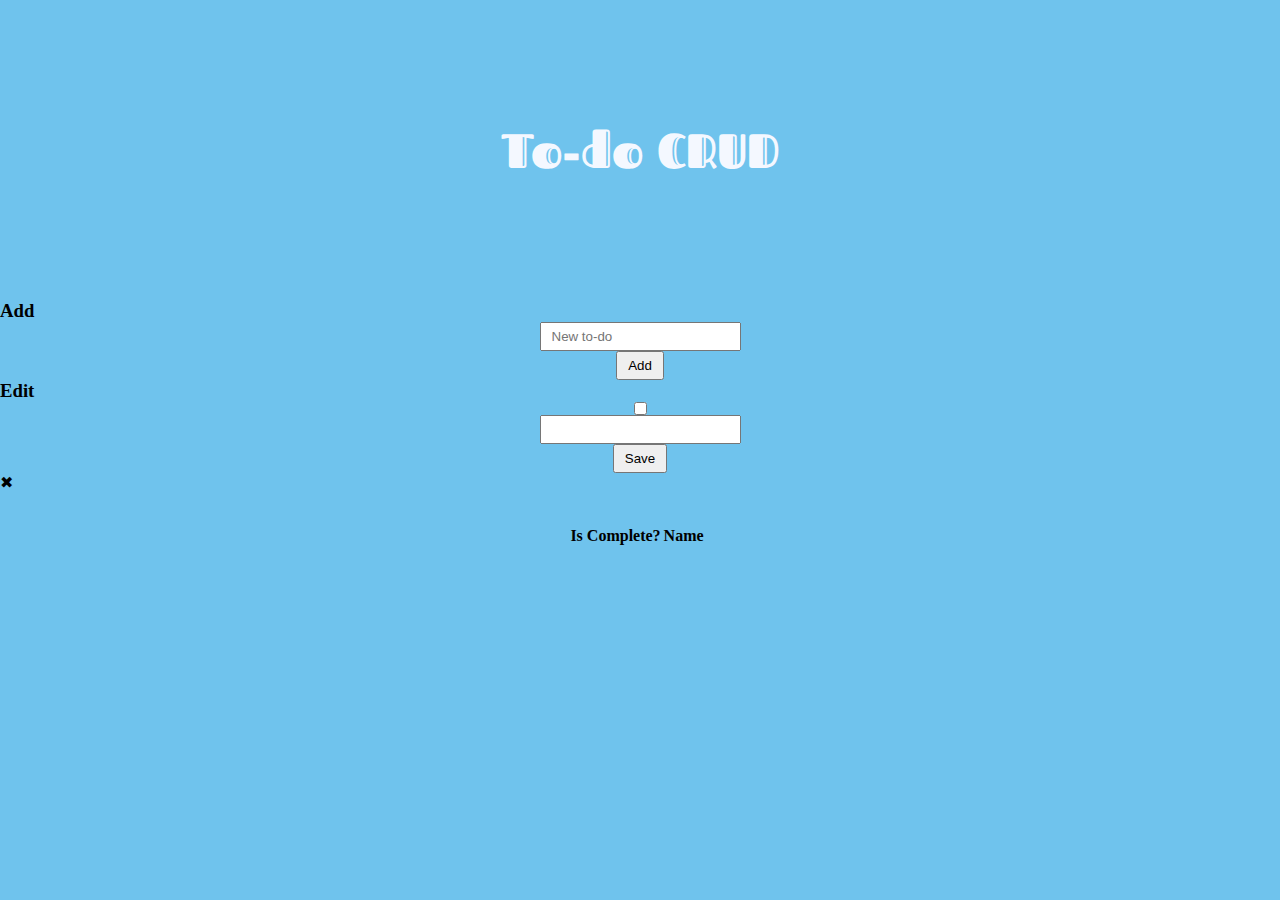
==== Battleship/BattleshipAPI/wwwroot/index.html @ 860584ab "authentification jwt avec bdd, début front" ====
﻿<!DOCTYPE html>
<html>
<head>
    <meta charset="UTF-8">
    <title>To-do CRUD</title>
    <link rel="stylesheet" href="css/site.css" />
</head>
<body>
    <h1>To-do CRUD</h1>
    <h3>Add</h3>
    <form action="javascript:void(0);" method="POST" onsubmit="addItem()">
        <input type="text" id="add-name" placeholder="New to-do">
        <input type="submit" value="Add">
    </form>

    <div id="editForm">
        <h3>Edit</h3>
        <form action="javascript:void(0);" onsubmit="updateItem()">
            <input type="hidden" id="edit-id">
            <input type="checkbox" id="edit-isComplete">
            <input type="text" id="edit-name">
            <input type="submit" value="Save">
            <a onclick="closeInput()" aria-label="Close">&#10006;</a>
        </form>
    </div>

    <p id="counter"></p>

    <table>
        <tr>
            <th>Is Complete?</th>
            <th>Name</th>
            <th></th>
            <th></th>
        </tr>
        <tbody id="todos"></tbody>
    </table>

    <script src="js/site.js" asp-append-version="true"></script>
    <script type="text/javascript">getItems();</script>
</body>
</html>
---- Battleship/BattleshipAPI/wwwroot/css/site.css ----
﻿@import url("https://fonts.googleapis.com/css?family=Fascinate+Inline|Baloo+Bhaina");

* {
    padding: 0;
    margin: 0;
    box-sizing: border-box;
}

body {
    background: #6FC3ED;
}

h1 {
    font-size: 3rem;
    color: #f4f8ff;
    font-family: "Fascinate Inline";
    text-align: center;
    margin: 3rem;
    padding: 70px 0;
}

h2 {
    font-size: 20px;
    color: #f4f8ff;
    font-family: "Fascinate Inline";
}

p {
    font-size: 20px;
    color: #f4f8ff;
    font-family: "Fascinate Inline";
    text-align: center;
    margin-top: 2rem;
}

input {
    display: block;
    margin: auto;
    padding: 5px 10px;
}

button {
    background-color: #4AB0E7;
    color: white;
    padding: 14px 20px;
    border: none;
    cursor: pointer;
    width: 50%;
    font-family: "Fascinate Inline";
    font-size: 1rem;
    display: block;
    margin: auto;
}

.bottom-space {
    margin-top: 2rem;
    margin-bottom: 10rem;
}

.float-child {
    width: 50%;
    float: left;
    padding: 5px;
    border-left: 1rem solid #4AB0E7;
}

.float-child-1 {
    width: 20%;
    float: left;
    padding: 5px;
}

.float-child-2 {
    width: 80%;
    float: left;
    padding: 5px;
}

#player_board, #enemy_board {
    position: relative;
    width: 100%;
    min-width: 550px;
}

#messageAreaPlayer, #messageAreaEnemy {
    width: 100%;
    text-align: center;
    margin-top: 5px;
    color: #f4f8ff;
    font-family: "Fascinate Inline";
    font-size: 15px;
}

table {
    border-collapse: separate;
    border-spacing: 3px;
    margin: 0 auto;
}

td {
    position: relative;
    width: 70px;
    height: 70px;
    border: 2px solid #152C59;
    border-radius: 15px;
}

    td:hover {
        background: #538daa;
    }

    td div {
        width: 70px;
        height: 70px;
    }

.numbers, .letters {
    text-align: center;
    font-size: 20px;
    font-family: "Baloo Bhaina";
    color: #f4f8ff;
    height: 40px;
    width: 40px;
    border: none;
}

.hit {
    position: absolute;
    bottom: 5px;
    left: 5px;
    width: 60px;
    height: 30px;
    background: #851B15;
    border-radius: 5px 5px 50px 35px;
    animation: wave 1s ease-in-out infinite alternate;
}

@keyframes wave {
    0% {
        transform: rotate(-7deg)
    }

    100% {
        transform: rotate(5deg)
    }
}

.hit::after {
    content: '';
    position: absolute;
    top: 8px;
    left: 8px;
    width: 10px;
    height: 10px;
    background: #D2995F;
    border-radius: 50%;
    box-shadow: 15px 0 #FCCE9E, 30px 0 #D2995F;
}

.hit::before {
    content: '';
    position: absolute;
    bottom: 30px;
    left: 10px;
    width: 16px;
    height: 30px;
    background: #5A0400;
    box-shadow: 15px 4px 0 -4px #AC3B35;
}

.miss {
    width: 60px;
    height: 10px;
    position: absolute;
    top: 30px;
    left: 5px;
    border-radius: 5px;
    background: #47002B;
    transform-origin: center center;
    transform: rotate(45deg);
    box-shadow: 3px 3px #C77DAA;
    animation: blow 0.5s ease-in;
}

@keyframes blow {
    0% {
        transform: scale(0);
    }

    1% {
        transform: rotate(45deg);
    }

    80% {
        transform: scale(1.7);
    }

    100% {
        transform: scale(1);
    }
}

.miss::after {
    content: '';
    width: 60px;
    height: 10px;
    position: absolute;
    border-radius: 5px;
    background: #47002B;
    transform: rotate(90deg);
    box-shadow: 3px -3px #C77DAA;
}
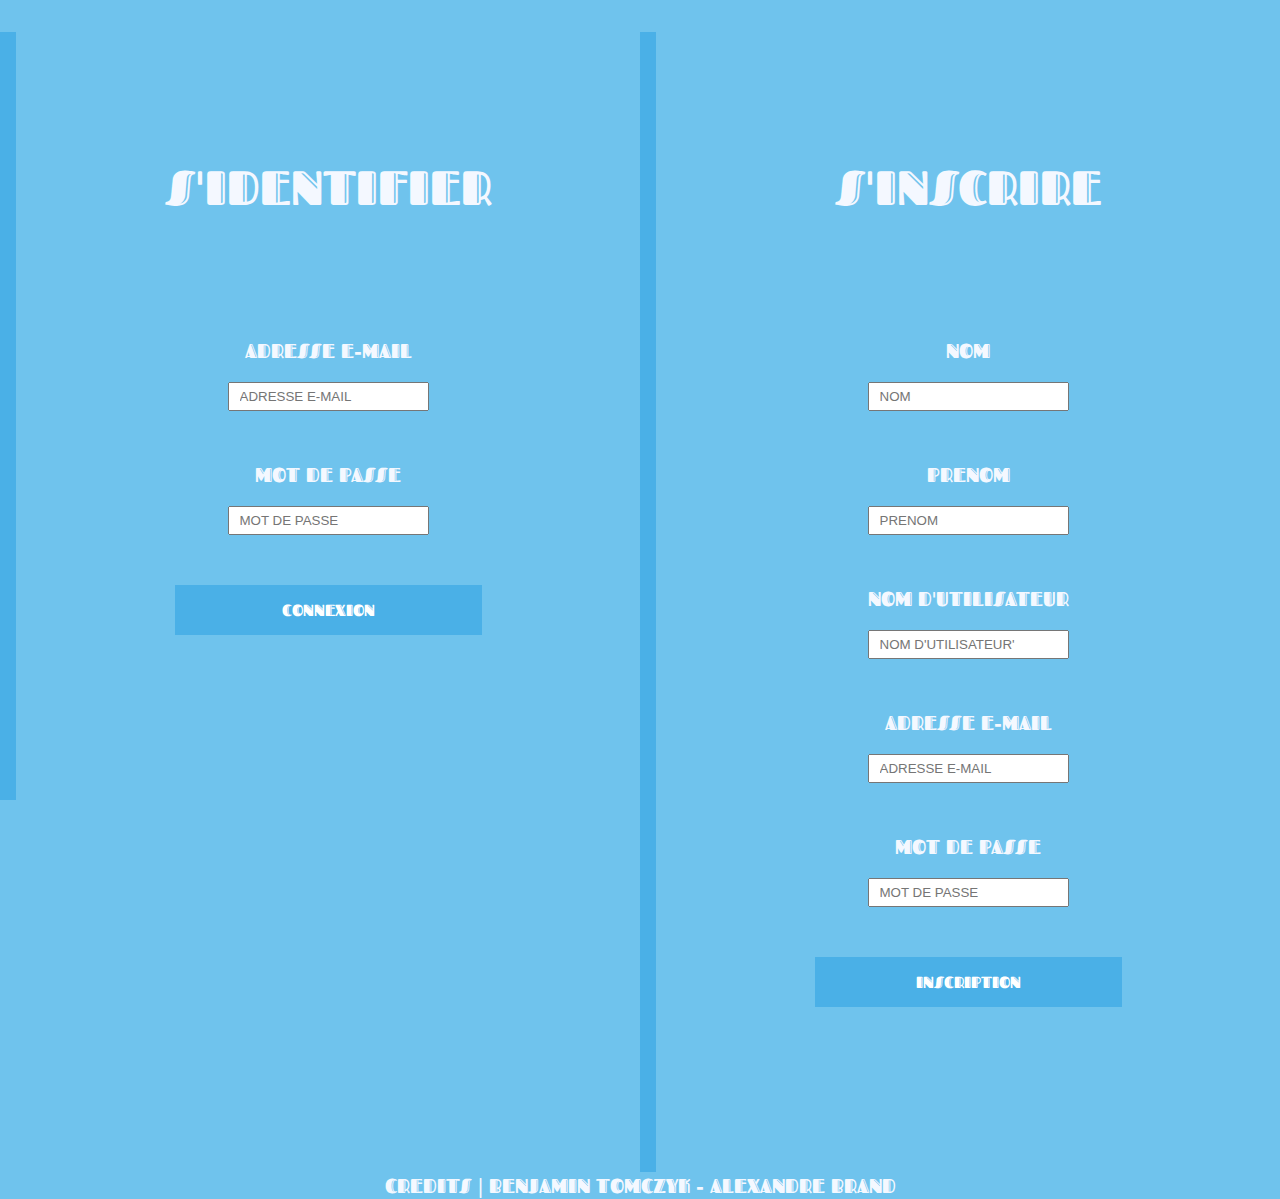
==== commit 8b4ef807: "corrections mineures jwt auth et avancement front" ====
--- a/Battleship/BattleshipAPI/wwwroot/index.html
+++ b/Battleship/BattleshipAPI/wwwroot/index.html
@@ -2,41 +2,56 @@
 <html>
 <head>
     <meta charset="UTF-8">
-    <title>To-do CRUD</title>
-    <link rel="stylesheet" href="css/site.css" />
+    <title>BATTLESHIP</title>
+    <link rel="stylesheet" href="css/Style.css" />
 </head>
 <body>
-    <h1>To-do CRUD</h1>
-    <h3>Add</h3>
-    <form action="javascript:void(0);" method="POST" onsubmit="addItem()">
-        <input type="text" id="add-name" placeholder="New to-do">
-        <input type="submit" value="Add">
-    </form>
+    <div class="float-container">
+        <div class="float-child">
+            <h1>S'IDENTIFIER</h1>
+            <form action="javascript:void(0);" method="POST" onsubmit="token()">
+                <label for="Email"><p>ADRESSE E-MAIL</p></label><br />
+                <input type="text" placeholder="ADRESSE E-MAIL" name="Email" id="Email" required><br />
 
-    <div id="editForm">
-        <h3>Edit</h3>
-        <form action="javascript:void(0);" onsubmit="updateItem()">
-            <input type="hidden" id="edit-id">
-            <input type="checkbox" id="edit-isComplete">
-            <input type="text" id="edit-name">
-            <input type="submit" value="Save">
-            <a onclick="closeInput()" aria-label="Close">&#10006;</a>
-        </form>
+                <label for="Password"><p>MOT DE PASSE</p></label><br />
+                <input type="password" placeholder="MOT DE PASSE" name="Password" id="Password" required><br />
+
+                <div class="bottom-space">
+                    <button type="submit">CONNEXION</button>
+                </div>
+            </form>
+        </div>
+
+        <div class="float-child">
+            <h1>S'INSCRIRE</h1>
+            <form action="javascript:void(0);" method="POST" onsubmit="register()">
+                <label for="LastName"><p>NOM</p></label><br />
+                <input type="text" placeholder="NOM" name="LastName" id="LastName" required><br />
+
+                <label for="FirstName"><p>PRENOM</p></label><br />
+                <input type="text" placeholder="PRENOM" name="FirstName" id="FirstName" required><br />
+
+                <label for="UserName"><p>NOM D'UTILISATEUR</p></label><br />
+                <input type="text" placeholder="NOM D'UTILISATEUR'" name="UserName" id="UserName" required><br />
+
+                <label for="Email"><p>ADRESSE E-MAIL</p></label><br />
+                <input type="email" placeholder="ADRESSE E-MAIL" name="Email" id="Email1" required><br />
+
+                <label for="Password"><p>MOT DE PASSE</p></label><br />
+                <input type="password" placeholder="MOT DE PASSE" name="Password" id="Password1" required><br />
+
+                <div class="bottom-space">
+                    <button type="submit">INSCRIPTION</button>
+                </div>
+            </form>
+        </div>
+
     </div>
 
-    <p id="counter"></p>
+    <footer>
+        <p>CREDITS | BENJAMIN TOMCZYK - ALEXANDRE BRAND</p>
+    </footer>
 
-    <table>
-        <tr>
-            <th>Is Complete?</th>
-            <th>Name</th>
-            <th></th>
-            <th></th>
-        </tr>
-        <tbody id="todos"></tbody>
-    </table>
-
-    <script src="js/site.js" asp-append-version="true"></script>
-    <script type="text/javascript">getItems();</script>
+    <script src="js/Script.js" asp-append-version="true"></script>
 </body>
 </html>
--- a/Battleship/BattleshipAPI/wwwroot/css/Style.css
+++ b/Battleship/BattleshipAPI/wwwroot/css/Style.css
@@ -0,0 +1,226 @@
+﻿@import url("https://fonts.googleapis.com/css?family=Fascinate+Inline|Baloo+Bhaina");
+
+* {
+    padding: 0;
+    margin: 0;
+    box-sizing: border-box;
+}
+
+body {
+    background: #6FC3ED;
+}
+
+h1 {
+    font-size: 3rem;
+    color: #f4f8ff;
+    font-family: "Fascinate Inline";
+    text-align: center;
+    margin: 3rem;
+    padding: 70px 0;
+}
+
+h2 {
+    font-size: 20px;
+    color: #f4f8ff;
+    font-family: "Fascinate Inline";
+}
+
+p {
+    font-size: 20px;
+    color: #f4f8ff;
+    font-family: "Fascinate Inline";
+    text-align: center;
+    margin-top: 2rem;
+}
+
+input {
+    display: block;
+    margin: auto;
+    padding: 5px 10px;
+}
+
+button {
+    background-color: #4AB0E7;
+    color: white;
+    padding: 14px 20px;
+    border: none;
+    cursor: pointer;
+    width: 50%;
+    font-family: "Fascinate Inline";
+    font-size: 1rem;
+    display: block;
+    margin: auto;
+}
+
+.bottom-space {
+    margin-top: 2rem;
+    margin-bottom: 10rem;
+}
+
+.float-container {
+    width: 100%;
+}
+
+.float-child {
+    flex: 1;
+}
+
+.float-child {
+    width: 50%;
+    float: left;
+    padding: 5px;
+    border-left: 1rem solid #4AB0E7;
+}
+
+.float-title {
+    width: 20%;
+    float: left;
+    padding: 5px;
+}
+
+.float-profile {
+    width: 20%;
+    float: right;
+    padding: 5px;
+}
+
+.float-admin {
+    width: 30%;
+    float: right;
+    padding: 5px;
+}
+
+#player_board, #enemy_board {
+    position: relative;
+    width: 100%;
+    min-width: 550px;
+}
+
+#messageAreaPlayer, #messageAreaEnemy {
+    width: 100%;
+    text-align: center;
+    margin-top: 5px;
+    color: #f4f8ff;
+    font-family: "Fascinate Inline";
+    font-size: 15px;
+}
+
+table {
+    border-collapse: separate;
+    border-spacing: 3px;
+    margin: 0 auto;
+}
+
+td {
+    position: relative;
+    width: 70px;
+    height: 70px;
+    border: 2px solid #152C59;
+    border-radius: 15px;
+}
+
+    td:hover {
+        background: #538daa;
+    }
+
+    td div {
+        width: 70px;
+        height: 70px;
+    }
+
+.numbers, .letters {
+    text-align: center;
+    font-size: 20px;
+    font-family: "Baloo Bhaina";
+    color: #f4f8ff;
+    height: 40px;
+    width: 40px;
+    border: none;
+}
+
+.hit {
+    position: absolute;
+    bottom: 5px;
+    left: 5px;
+    width: 60px;
+    height: 30px;
+    background: #851B15;
+    border-radius: 5px 5px 50px 35px;
+    animation: wave 1s ease-in-out infinite alternate;
+}
+
+@keyframes wave {
+    0% {
+        transform: rotate(-7deg)
+    }
+
+    100% {
+        transform: rotate(5deg)
+    }
+}
+
+.hit::after {
+    content: '';
+    position: absolute;
+    top: 8px;
+    left: 8px;
+    width: 10px;
+    height: 10px;
+    background: #D2995F;
+    border-radius: 50%;
+    box-shadow: 15px 0 #FCCE9E, 30px 0 #D2995F;
+}
+
+.hit::before {
+    content: '';
+    position: absolute;
+    bottom: 30px;
+    left: 10px;
+    width: 16px;
+    height: 30px;
+    background: #5A0400;
+    box-shadow: 15px 4px 0 -4px #AC3B35;
+}
+
+.miss {
+    width: 60px;
+    height: 10px;
+    position: absolute;
+    top: 30px;
+    left: 5px;
+    border-radius: 5px;
+    background: #47002B;
+    transform-origin: center center;
+    transform: rotate(45deg);
+    box-shadow: 3px 3px #C77DAA;
+    animation: blow 0.5s ease-in;
+}
+
+@keyframes blow {
+    0% {
+        transform: scale(0);
+    }
+
+    1% {
+        transform: rotate(45deg);
+    }
+
+    80% {
+        transform: scale(1.7);
+    }
+
+    100% {
+        transform: scale(1);
+    }
+}
+
+.miss::after {
+    content: '';
+    width: 60px;
+    height: 10px;
+    position: absolute;
+    border-radius: 5px;
+    background: #47002B;
+    transform: rotate(90deg);
+    box-shadow: 3px -3px #C77DAA;
+}
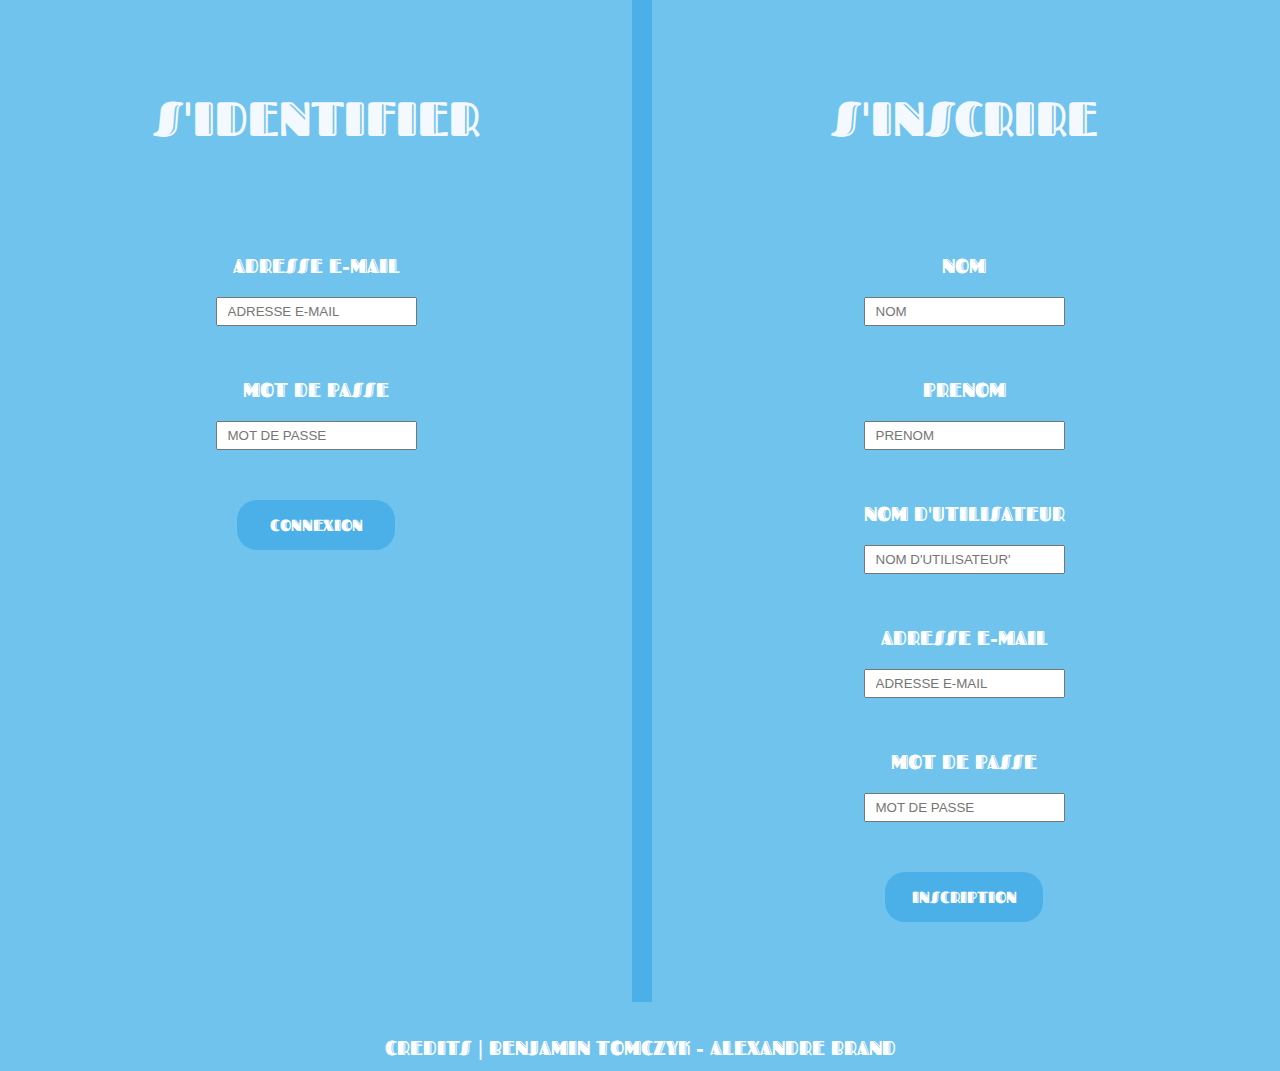
==== commit 61bb5028: "Ajout page de profil" ====
--- a/Battleship/BattleshipAPI/wwwroot/index.html
+++ b/Battleship/BattleshipAPI/wwwroot/index.html
@@ -6,8 +6,8 @@
     <link rel="stylesheet" href="css/Style.css" />
 </head>
 <body>
-    <div class="float-container">
-        <div class="float-child">
+    <div class="container-2">
+        <div>
             <h1>S'IDENTIFIER</h1>
             <form action="javascript:void(0);" method="POST" onsubmit="token()">
                 <label for="Email"><p>ADRESSE E-MAIL</p></label><br />
@@ -22,7 +22,9 @@
             </form>
         </div>
 
-        <div class="float-child">
+        <div style="border:10px solid #4AB0E7"></div>
+
+        <div>
             <h1>S'INSCRIRE</h1>
             <form action="javascript:void(0);" method="POST" onsubmit="register()">
                 <label for="LastName"><p>NOM</p></label><br />
--- a/Battleship/BattleshipAPI/wwwroot/css/Style.css
+++ b/Battleship/BattleshipAPI/wwwroot/css/Style.css
@@ -15,22 +15,39 @@
     color: #f4f8ff;
     font-family: "Fascinate Inline";
     text-align: center;
-    margin: 3rem;
+    margin: 1rem;
     padding: 70px 0;
 }
 
 h2 {
+    font-size: 30px;
+    margin:10px 20px;
+
+    color: #f4f8ff;
+    font-family: "Fascinate Inline";
+}
+
+h3 {
     font-size: 20px;
+    margin:5px 10px;
     color: #f4f8ff;
     font-family: "Fascinate Inline";
 }
 
 p {
     font-size: 20px;
-    color: #f4f8ff;
+    color: #ffffff;
     font-family: "Fascinate Inline";
     text-align: center;
     margin-top: 2rem;
+}
+
+label {
+    font-size: 15px;
+    color: #184385;
+    font-family: "Fascinate Inline";
+    display: block;
+    text-align: center;
 }
 
 input {
@@ -39,56 +56,54 @@
     padding: 5px 10px;
 }
 
+button[type=submit] {
+    background-color: #4AB0E7;
+    color: white;
+    padding: 14px 20px;
+    border-radius: 20px;
+    border: none;
+    cursor: pointer;
+    width: 25%;
+    font-family: "Fascinate Inline";
+    font-size: 1rem;
+    display: block;
+    margin: auto;
+}
+
 button {
     background-color: #4AB0E7;
     color: white;
-    padding: 14px 20px;
+    margin:10px 10px;
+    border-radius: 15px;
     border: none;
     cursor: pointer;
-    width: 50%;
     font-family: "Fascinate Inline";
     font-size: 1rem;
-    display: block;
-    margin: auto;
+}
+
+footer {
+    margin: 10px;
 }
 
 .bottom-space {
     margin-top: 2rem;
-    margin-bottom: 10rem;
-}
-
-.float-container {
-    width: 100%;
-}
-
-.float-child {
-    flex: 1;
-}
-
-.float-child {
-    width: 50%;
-    float: left;
-    padding: 5px;
-    border-left: 1rem solid #4AB0E7;
-}
-
-.float-title {
-    width: 20%;
-    float: left;
-    padding: 5px;
-}
-
-.float-profile {
-    width: 20%;
-    float: right;
-    padding: 5px;
-}
-
-.float-admin {
-    width: 30%;
-    float: right;
-    padding: 5px;
-}
+    margin-bottom: 5rem;
+}
+
+.container {
+    display: grid;
+    grid-template-columns: 1fr 1fr 1fr 1fr;
+  }
+
+.container-2 {
+    display: grid;
+    grid-template-columns: 1fr 1rem 1fr;
+  }
+
+.container-3 {
+    display: grid;
+    grid-template-columns: 0.5fr 1fr 0.5fr 0.9fr;
+  }
 
 #player_board, #enemy_board {
     position: relative;
